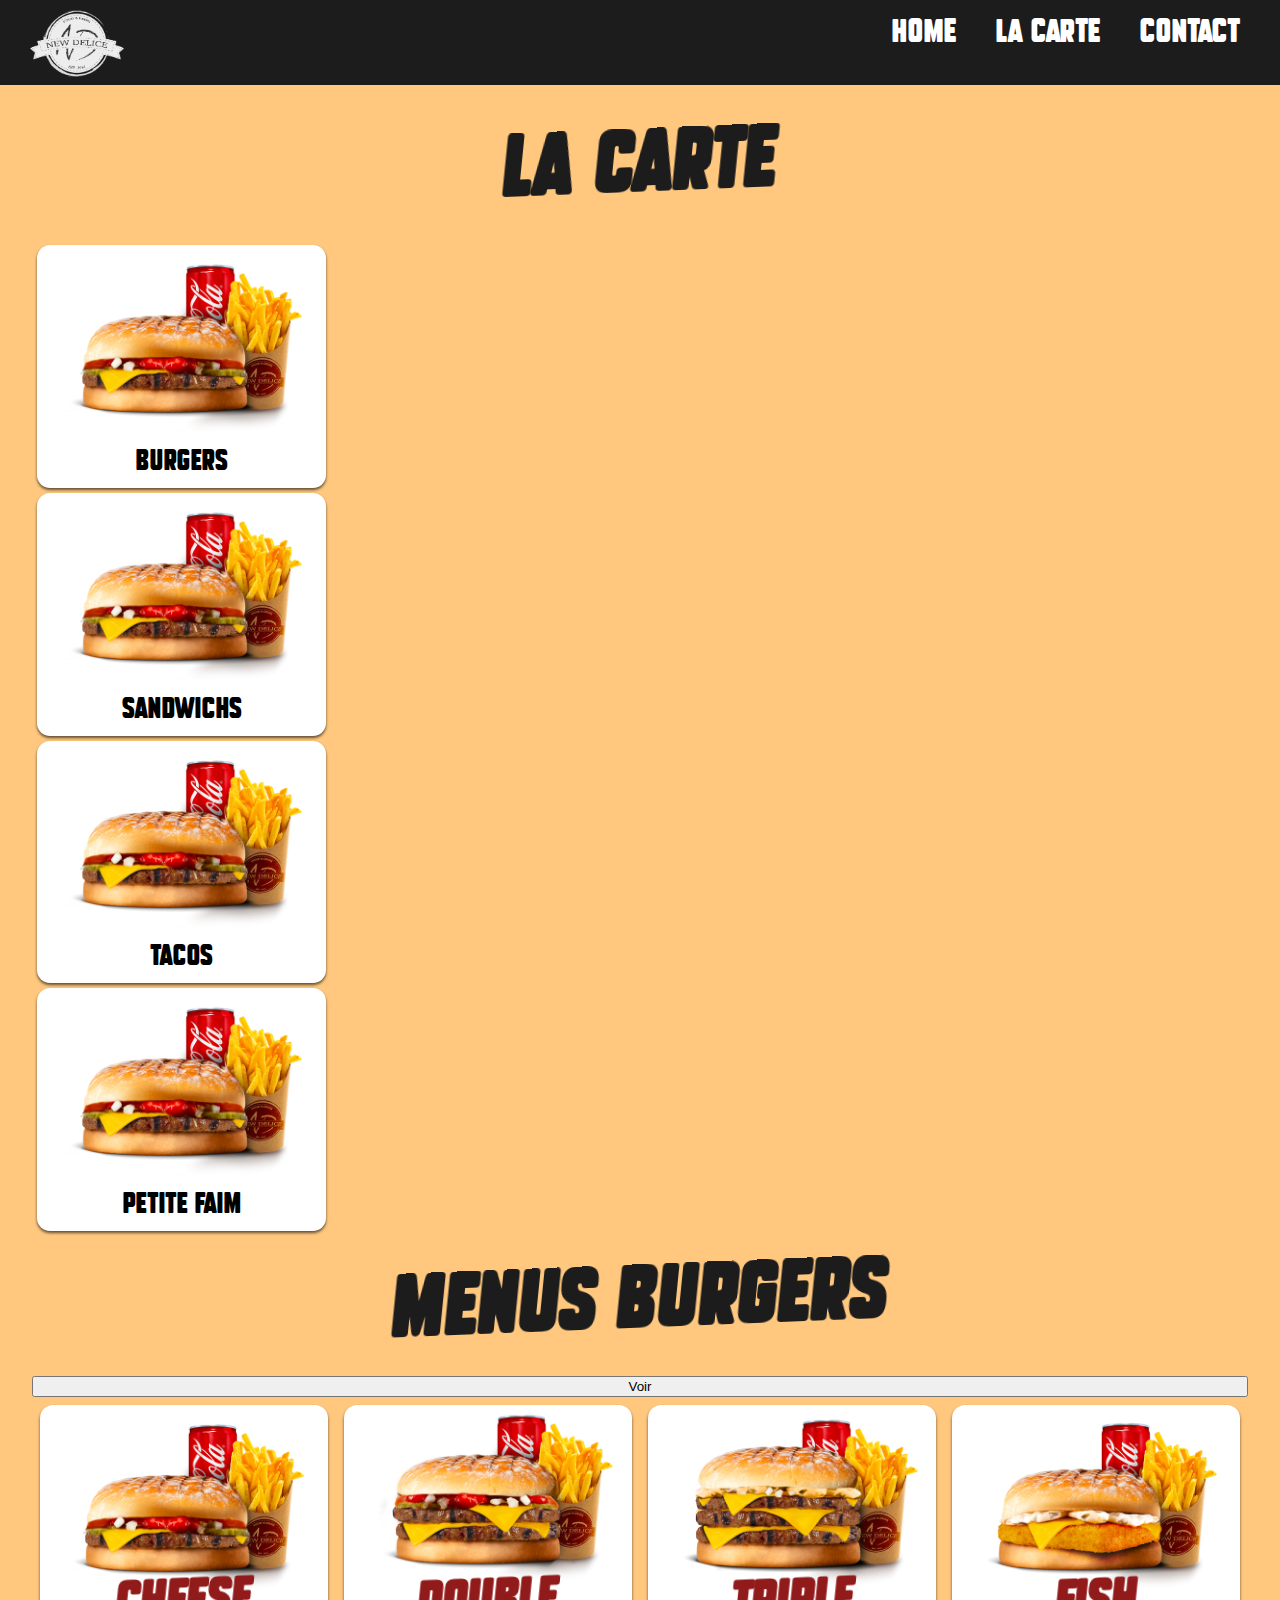
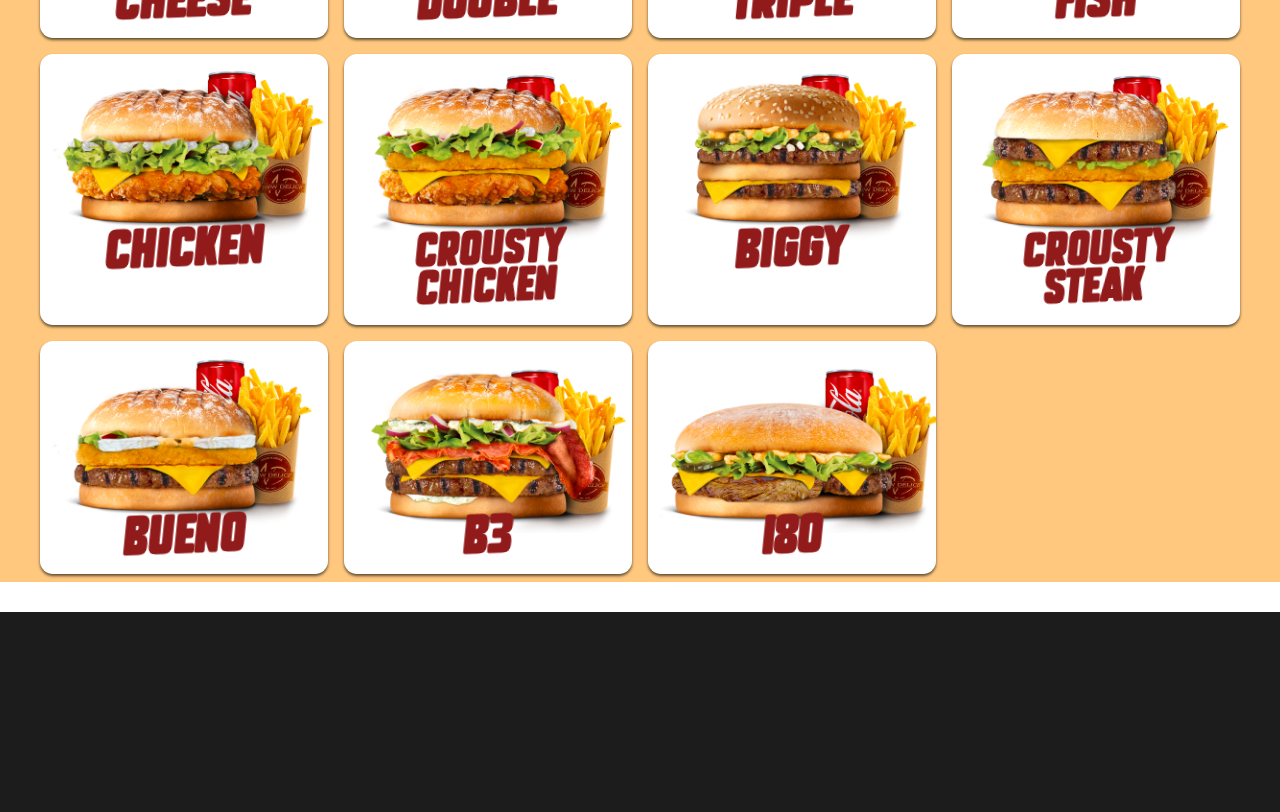
==== burger.html @ ec1be75d "section responsive" ====
<!DOCTYPE html>
<html lang="fr">
<head >
	<meta charset="utf-8">
	<meta name="viewport" content="width=device-width, initial-scale=1">
	<link rel="stylesheet" href="style.css" type="text/css">
	<title>Le New Délice</title>
</head>


<body>
<!-------- navbar --------->

<img id="logo" src="img/logo.png" alt="logo du New Délice">
<nav class="navbar">
			<ul>
			<li><a class="onglet" href="index.html">HOME</a></li>
			<li class="dropdown"><a class="onglet" href="">LA CARTE</a>
				<div class="dropdown-content">
     			<a href="burger.html">BURGERS</a>
      		<a href="#">SANDWICHS</a>
      		<a href="#">TACOS</a>
      		<a href="#">WRAPS</a>
      		<a href="#">TEXMEX</a>
      		<a href="#">DESSERTS</a>
      	</div>
      </li>
			<li><a class="onglet" href="">CONTACT</a></li>
	</ul>
</nav>

	<!-------- SIDEBAR --------->
	<nav id="littlenavbar">
			<button id="openNav" onclick="toggleNav()">&#9776;</button>
	</nav>
	
	<nav id="mySidenav" class="sidenav">
		<span class="closebtn" onclick="toggleNav()">&times;</span>

  <div class="sidenavLink">
  		<a href="index.html">HOME</a>
  		<a href="#">SANDWICHS</a>
  		<a href="#">TACOS</a>
  		<a href="#">WRAP</a>
  		<a href="#">TEXMEX</a>
  		<a href="#">DESSERTS</a>
  </div>
</nav>


<!-------- BODY CONTENT --------->



	<div id="bodyContent">

	<!----- RAYONS ----->


	<div class="container">


<h1 class="titlesection">LA CARTE</h1>

<div class="section"> 
	
	<div class="rayonLink">
  <a href="cheese.png">
    <img src="img/produit/cheese.png" alt="Cinque Terre">
  </a>
  <div class="desc">BURGERS</div>
</div>

<div class="rayonLink">
  <a href="img_5terre.jpg">
    <img src="img/produit/cheese.png" alt="Cinque Terre">
  </a>
  <div class="desc">SANDWICHS</div>
</div>

<div class="rayonLink">
  <a href="#sectionburger">
    <img src="img/produit/cheese.png" alt="Cinque Terre">
  </a>
  <div class="desc">TACOS</div>
</div>

<div class="rayonLink">
  <a href="#sectionpetitefaim">
    <img src="img/produit/cheese.png" alt="Cinque Terre">
  </a>
  <div class="desc">PETITE FAIM</div>
</div>

</div>
		<h1 class="titlesection">MENUS BURGERS</h1>
		<button id="buttonSectionBurger" class="buttonSection">Voir</button>
	
	
	<section id="sectionburger" class="menusection">
		<div class="rayon">

			<div class="produit">
	    		<img class="imgproduit" src="img/produit/cheese.png" alt="Le menu burger double cheese" >
				<h2 class="titleproduit">CHEESE</h2>
	    	</div>

		 	<div class="produit">
	    		<img class="imgproduit" src="img/produit/doublecheese.png" alt="Le menu burger double cheese" >
	    		<h2 class="titleproduit">DOUBLE</h2>
	  		</div>

		  	<div class="produit">
	    		<img class="imgproduit" src="img/produit/triplecheese.png" alt="Le menu burger double cheese" >
	    		<h2 class="titleproduit">TRIPLE</h2>
	  		</div>

	  		<div class="produit">
	    		<img class="imgproduit" src="img/produit/fish.png" alt="Le menu burger double cheese">
	    		<h2 class="titleproduit">FISH</h2>
	  		</div>

		  	<div class="produit">
	    		<img class="imgproduit" src="img/produit/Chicken.png" alt="Le menu burger double cheese">
	    		<h2 class="titleproduit">CHICKEN</h2>
	  		</div>

		  	<div class="produit">
	    		<img class="imgproduit" src="img/produit/croustychicken.png" alt="Le menu burger double cheese">
	    		<h2 class="titleproduit surdeuxlignes">CROUSTY<br>CHICKEN</h2>
	  		</div>

	  		<div class="produit">
	    		<img class="imgproduit" src="img/produit/biggy.png" alt="Le menu burger double cheese"> 	
	    		<h2 class="titleproduit">BIGGY</h2>
	  		</div>

		 	<div class="produit">
	    		<img class="imgproduit" src="img/produit/croustysteak.png" alt="Le menu burger double cheese">
	    		<h2 class="titleproduit surdeuxlignes">CROUSTY<br>STEAK</h2>
	  		</div>

		  	<div class="produit">
	    		<img class="imgproduit" src="img/produit/bueno.png" alt="Le menu burger double cheese">
	    		<h2 class="titleproduit">BUENO</h2>
	  		</div>

	  		<div class="produit">
	    		<img class="imgproduit" src="img/produit/B3.png" alt="Le menu burger double cheese"> 	
	    		<h2 class="titleproduit">B3</h2>
	  		</div>

		  	<div class="produit">
	    		<img class="imgproduit" src="img/produit/180.png" alt="Le menu burger double cheese">
	    		<h2 class="titleproduit">180</h2>
	  		</div>

  		</div>
	</section>











</div>

</div>


<!-- FOOTER -->
<footer id="footer">
</footer>

<script src="code.js"></script>
</body>
</html>
---- style.css ----
@charset "UTF-8";
/* CSS Document */
@import url('https://fonts.googleapis.com/css2?family=Fredoka+One&display=swap');
@font-face {
    font-family: 'Subtlecurves';
    src:url('SubtleCurves.woff2') format('woff2'),
        url('SubtleCurves.woff') format('woff');
    font-weight: normal;
    font-style: normal;
}

*{
    text-decoration: none;
    list-style: none;
}
body{
    margin: 0 0 0 0;
    padding: 0 0 0 0;
}

#logo{
    top: 10px;
    width: 94px;
    position: fixed;
    left: 30px;
    z-index: 1000;
}

.navbar{
    z-index: 900;
    width: 100%;
    position: fixed;
    top: 0;
    height: 85px;
    background-color: #1C1C1C;
}


.navbar ul{
    font-family: 'Subtlecurves';
    font-size: 23px;
    list-style: none;
    display: flex;
    flex-wrap: nowrap;
    float: right;
    align-items: center;

}

.navbar ul li {
    margin-right: 40px;

}

.navbar ul li a{
    color: white;
    text-decoration: none;
}

.navbar ul li .onglet:hover, .dropdown:hover .onglet{
    color: darkorange;
    border-bottom: 4px solid darkorange;
    padding-bottom: 8px;
}

.dropdown-content {
    margin-top: 12px;
    background-color: rgb(28 28 28 / 71%);;
    border-bottom-left-radius: 20px;
    border-bottom-right-radius: 20px;
    padding-top: 26px;
    display: none;
    position: absolute;
    font-size: 19px;
    min-width: 160px;
    box-shadow: 0px 8px 16px 0px rgba(0,0,0,0.2);
    z-index: 1;
}


.dropdown-content a {
    padding: 12px 16px;
    text-decoration: none;
    display: block;
    text-align: left;
}

.dropdown-content a:last-of-type {
    border-bottom-left-radius: 20px;
    border-bottom-right-radius: 20px;
}

.dropdown-content a:hover {
    background-color: #1c1c1c;
    color: darkorange;
}


.dropdown:hover .dropdown-content {
    display: block;
}

/*--------------SIDENAV-------------*/

/* The side navigation menu */
.stopscroll{
    overflow: hidden;
}

#openNav {
    transition: 0.5s ease;
    border-radius: 20px;
    padding: 0px 13px 5px 10px;
    cursor: pointer;
    position: absolute;
    font-size: 52px;
    color: white;
    background-color: #111111de;
    border-style: none;
}

.sidenav {
    overflow-y: hidden;
    height: 100%; 
    width: 0; 
    position: fixed;
    z-index: 900; 
    top: 0;
    left: 0;
    background-color: #111111de; 
    overflow-x: hidden; 
    padding-top: 60px; 
    transition: width 0.5s;
}



.open{
    width: 100%;
}



.hide{
    transform: scale(0);
    opacity: 0;
}


.sidenavLink{
    text-align: center;
}

.sidenav a {

    padding: 40px 0px 0px 0px;
    text-decoration: none;
    font-size: 35px;
    font-family: 'Subtlecurves';
    color: white;
    display: block;
}

.sidenav a:hover {
  color: darkorange;
}


.closebtn {
    position: absolute;
    top: 25px;
    right: 25px;
    font-size: 65px;
    color: white;
    cursor: pointer;
}

.pushBody{
    filter: brightness(0.5) ;
    filter: blur(9px);
}

@media screen and (max-height: 450px) {
  .sidenav {padding-top: 15px;}
  .sidenav a {font-size: 18px;}
}
}


/*--------------HEADER-------------*/
header{
    padding: 110px 0 0 0;
    width: 100%;
    height: 200px;
    text-align: center;
    background: linear-gradient(to bottom right, #fab875, #e58252);
}

header h1{
    margin: 0 0 0 0;
    padding: 20px 0 10px 0px;
    font-family: 'Subtlecurves';
    font-size: 50px;
    color: white;
    transform: matrix3d(1, -0.04, 0, 0, -0.1, 1, 0, 0, 0, 0, 1, 0, 0, 0, 0, 1);
}

/*---------------------------*/

.gallery{
    position: relative;
    padding: 0px 0px 0px 0px;
}


.gallery img{
    display: block;
    margin: 10px;
    border-radius: 30px;
    transform: scale(0.95);
    transition: 1s ease;
    color: orange;
}

.gallery img:hover{
    transform: scale(1.05);
    opacity: 0.8;  
}

/*--------------RAYONS-------------*/


#bodyContent{
    width: 100%;
    background-color: #ffc87e;
    transition: filter 0.5s ease;
    overflow: hidden;
}

.container{
    text-align: center;
    margin: 0;
    padding-top: 100px;
    display: flex;
    flex-direction: column;
    width: 95%;
    margin-right: auto;
    margin-left: auto;
}

.allsection{
    width: 100%;
    display: flex;
    flex-wrap: wrap;
    justify-content: center;
}

.rayonLink{
    position: relative;
    width: calc(50% - 15px);
    max-width: 300px;
    height: auto;
    margin: 5px;
    background-color: #ffffff;
    border-radius: 13px;
    box-shadow: 0px 2px 3px #0000009e;
}


.rayonLink img {
    width: 100%;
    max-width: 300px;
    display: block;
    height: auto;
    margin: 0px;
    padding: 0;
    border-radius: 30px;;  
    transition: transform 1s ease;
}

div.desc {
    font-size: 20px;
    font-family: "Subtlecurves";
    padding: 15px;
    text-align: center;
}

.titlesection{
    color: #1c1c1c;
    font-family: 'Subtlecurves';
    font-size: 60px;
    transform: matrix3d(1, -0.04, 0, 0, -0.1, 1, 0, 0, 0, 0, 1, 0, 0, 0, 0, 1);
}


.rayon{
    position: relative;
    display: flex;
    flex-flow: row wrap;
}

.produit{
    position: relative;
    width: calc(50% - 10px);
    margin: 5px;
    background-color: #ffffff;
    border-radius: 13px;
    box-shadow: 0px 2px 3px #0000009e;
}

.imgproduit{
    width: 100%;
    max-width: 300px;
    display: block;
    margin: 0px;
    padding: 0;
    border-radius: 30px;;  
    transition: transform 1s ease;
}

.titleproduit {
    font-family: 'Subtlecurves';
    font-size: 38px;
    margin-top: -12px;
    margin-bottom: 15px;
    text-align: center;
    color: #911a1a;
    transform: matrix3d(1, -0.04, 0, 0, -0.1, 1, 0, 0, 0, 0, 1, 0, 0, 0, 0, 1);
}

.surdeuxlignes{
    font-size: 33px; 
    line-height: 38px;
}

.imgproduithover {
    transform: scale(1.04)
}

.imgproduitclick{
    transform: scale(0.90);
}


/*--------------FOOTER-------------*/
footer{
    margin-top: 30px;
    bottom: 0;
    width: 100%;
    height: 200px;
    background-color: #1C1C1C; ;
}


#buttonCommandez{
    font-size: 20px ;
    font-family: 'Fredoka One', cursive;
    margin-left: 50px;
    margin-right: 50px;
    padding: 6px 12px;
    background-color:#1A1A1A;
    color: white;
    border-radius: 25px;
    outline: none;
    cursor: pointer;
}

#buttonCommandez:hover{
    background-color: darkorange;
}



#littlenavbar{
    display: none;
    width: 80px;
    z-index: 800;
    position: fixed;
    top: 40px;
    right: 30px;
}


/*

1280px - 968px
image 3/1


654


*/

@media screen and (min-width: 650px){

.produit{
    width: calc(33% - 14px);
    margin: 8px;
}
}

@media screen and (min-width: 960px){

.produit{
    width: calc(25% - 16px);
    margin: 8px;
}

.rayonLink{
    width: calc(25% - 15px);

}


}


/*--------------SCREEN 600-------------*/
@media screen and (max-width: 600px){

body {
    overflow-x: hidden;
}
#logo{
    display: none;
}

.navbar{
    display: none;
}

#littlenavbar{
    display: block;
}
}

@media screen and (min-width: 600px){


}



/*.intro h4{
    font-family: "SubtleCurves", sans-serif;
    margin-bottom: 10px;
    transform: matrix3d(1, -0.04, 0, 0, -0.1, 1, 0, 0, 0, 0, 1, 0, 0, 0, 0, 1);
    font-size: 4em;
    padding: 0;
    color: white;
    text-shadow: 0 0.1em 20px rgba(0, 0, 0, 1), 0.05em -0.03em 0 rgba(0, 0, 0, 1),
    0.05em 0.005em 0 rgba(0, 0, 0, 1), 0em 0.08em 0 rgba(0, 0, 0, 1),
    0.05em 0.08em 0 rgba(0, 0, 0, 1), 0px -0.03em 0 rgba(0, 0, 0, 1),
    -0.03em -0.03em 0 rgba(0, 0, 0, 1), -0.03em 0.08em 0 rgba(0, 0, 0, 1), -0.03em 0 0 rgba(0, 0, 0, 1);
}

header h4 span{
    transform: scale(0.9);
    display: inline-block;
}

header .intro h4 span:first-child {
    animation: bop 1s cubic-bezier(0.175, 0.885, 0.32, 1.275) forwards infinite alternate;
}

header .intro h4 span:last-child {
    animation: bopB 1s 0.2s cubic-bezier(0.175, 0.885, 0.32, 1.275) forwards infinite alternate;
}

@keyframes bop {
  0% {
    transform: scale(0.9);
  }
  50%,
  100% {
    transform: scale(1);
  }
}

@keyframes bopB {
  0% {
    transform: scale(0.9);
  }
  80%,
  100% {
    transform: scale(1) rotateZ(-3deg);
  }
}*/
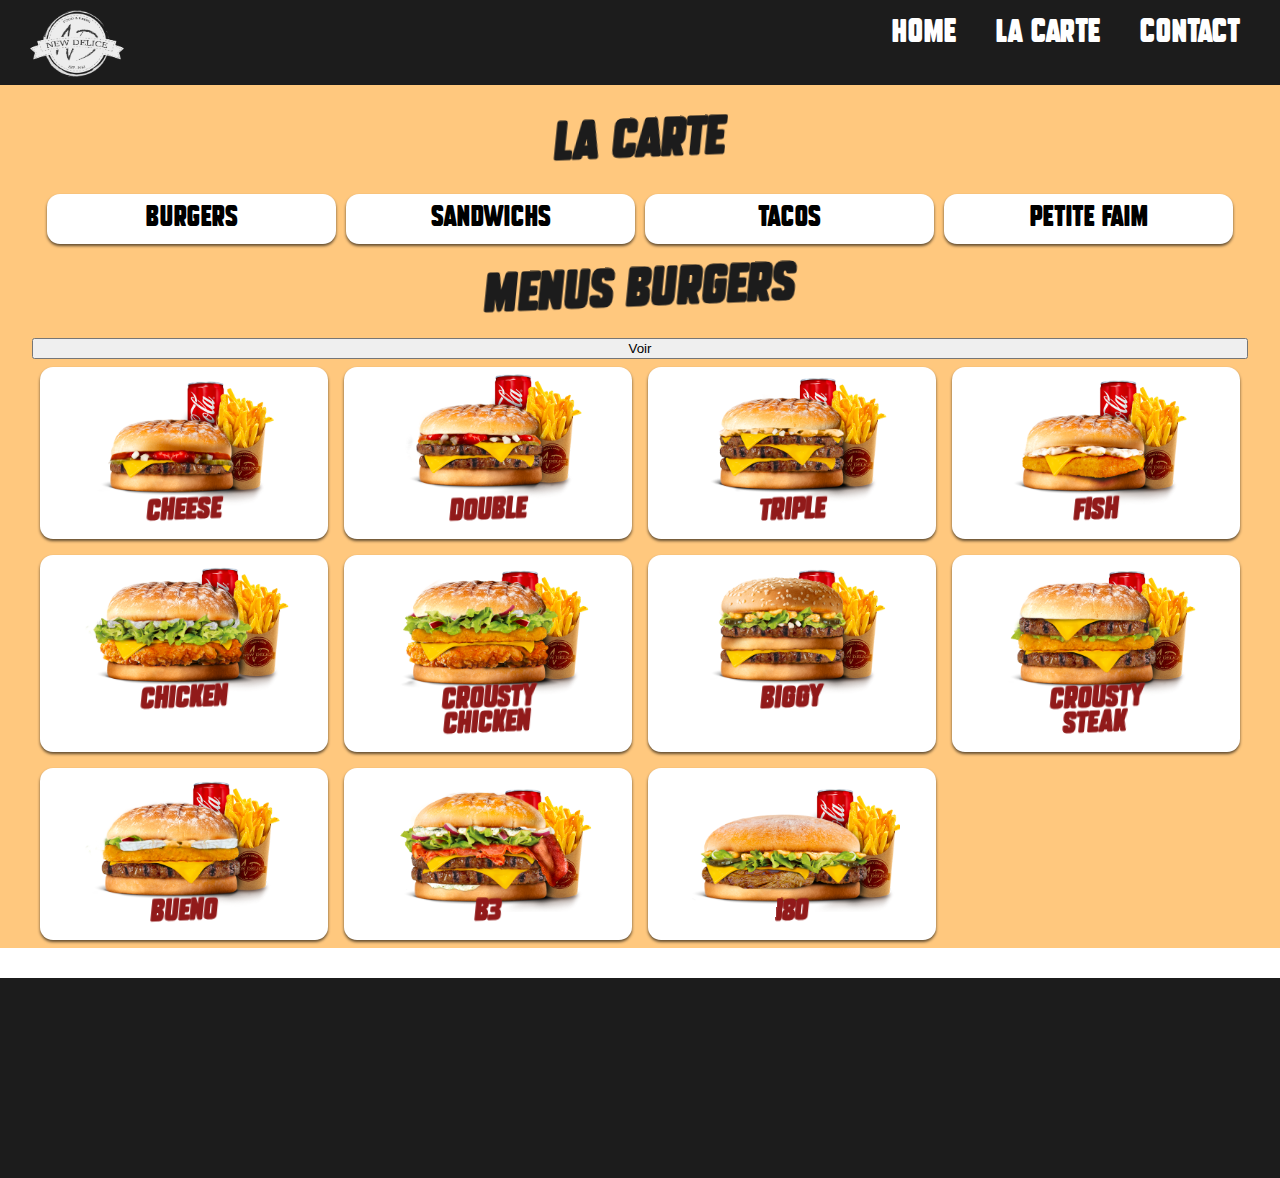
==== commit 1cb9d5c8: "img cover" ====
--- a/burger.html
+++ b/burger.html
@@ -66,28 +66,28 @@
 	
 	<div class="rayonLink">
   <a href="cheese.png">
-    <img src="img/produit/cheese.png" alt="Cinque Terre">
+   <!--  <img src="img/produit/cheese.png" alt="Cinque Terre"> -->
   </a>
   <div class="desc">BURGERS</div>
 </div>
 
 <div class="rayonLink">
   <a href="img_5terre.jpg">
-    <img src="img/produit/cheese.png" alt="Cinque Terre">
+  <!--   <img src="img/produit/cheese.png" alt="Cinque Terre"> -->
   </a>
   <div class="desc">SANDWICHS</div>
 </div>
 
 <div class="rayonLink">
   <a href="#sectionburger">
-    <img src="img/produit/cheese.png" alt="Cinque Terre">
+  <!--   <img src="img/produit/cheese.png" alt="Cinque Terre"> -->
   </a>
   <div class="desc">TACOS</div>
 </div>
 
 <div class="rayonLink">
   <a href="#sectionpetitefaim">
-    <img src="img/produit/cheese.png" alt="Cinque Terre">
+  <!--   <img src="img/produit/cheese.png" alt="Cinque Terre"> -->
   </a>
   <div class="desc">PETITE FAIM</div>
 </div>
@@ -127,7 +127,7 @@
 
 		  	<div class="produit">
 	    		<img class="imgproduit" src="img/produit/croustychicken.png" alt="Le menu burger double cheese">
-	    		<h2 class="titleproduit surdeuxlignes">CROUSTY<br>CHICKEN</h2>
+	    		<h2 class="titleproduit">CROUSTY<br>CHICKEN</h2>
 	  		</div>
 
 	  		<div class="produit">
--- a/style.css
+++ b/style.css
@@ -207,6 +207,27 @@
 
 /*---------------------------*/
 
+
+.hero-image{
+    position: relative;
+    margin-top: 100;
+    background-color: orange;
+    width: 100%;
+    height: auto;
+}
+
+.hero-image img{
+    width: 100%;
+    height: auto;
+}
+
+.hero-text button{
+    position: absolute;
+    top:  70%;
+    right: 30%;
+
+}
+
 .gallery{
     position: relative;
     padding: 0px 0px 0px 0px;
@@ -248,7 +269,7 @@
     margin-left: auto;
 }
 
-.allsection{
+.section{
     width: 100%;
     display: flex;
     flex-wrap: wrap;
@@ -257,7 +278,7 @@
 
 .rayonLink{
     position: relative;
-    width: calc(50% - 15px);
+    width: calc(50% - 20px);
     max-width: 300px;
     height: auto;
     margin: 5px;
@@ -288,7 +309,7 @@
 .titlesection{
     color: #1c1c1c;
     font-family: 'Subtlecurves';
-    font-size: 60px;
+    font-size: 38px;
     transform: matrix3d(1, -0.04, 0, 0, -0.1, 1, 0, 0, 0, 0, 1, 0, 0, 0, 0, 1);
 }
 
@@ -309,29 +330,25 @@
 }
 
 .imgproduit{
-    width: 100%;
+    width: 75%;
     max-width: 300px;
     display: block;
-    margin: 0px;
-    padding: 0;
-    border-radius: 30px;;  
+    margin-left: auto;
+    margin-right: auto; 
     transition: transform 1s ease;
 }
 
 .titleproduit {
     font-family: 'Subtlecurves';
-    font-size: 38px;
+    font-size: 21px;
     margin-top: -12px;
     margin-bottom: 15px;
     text-align: center;
     color: #911a1a;
     transform: matrix3d(1, -0.04, 0, 0, -0.1, 1, 0, 0, 0, 0, 1, 0, 0, 0, 0, 1);
-}
-
-.surdeuxlignes{
-    font-size: 33px; 
-    line-height: 38px;
-}
+    line-height: 25px;
+}
+
 
 .imgproduithover {
     transform: scale(1.04)
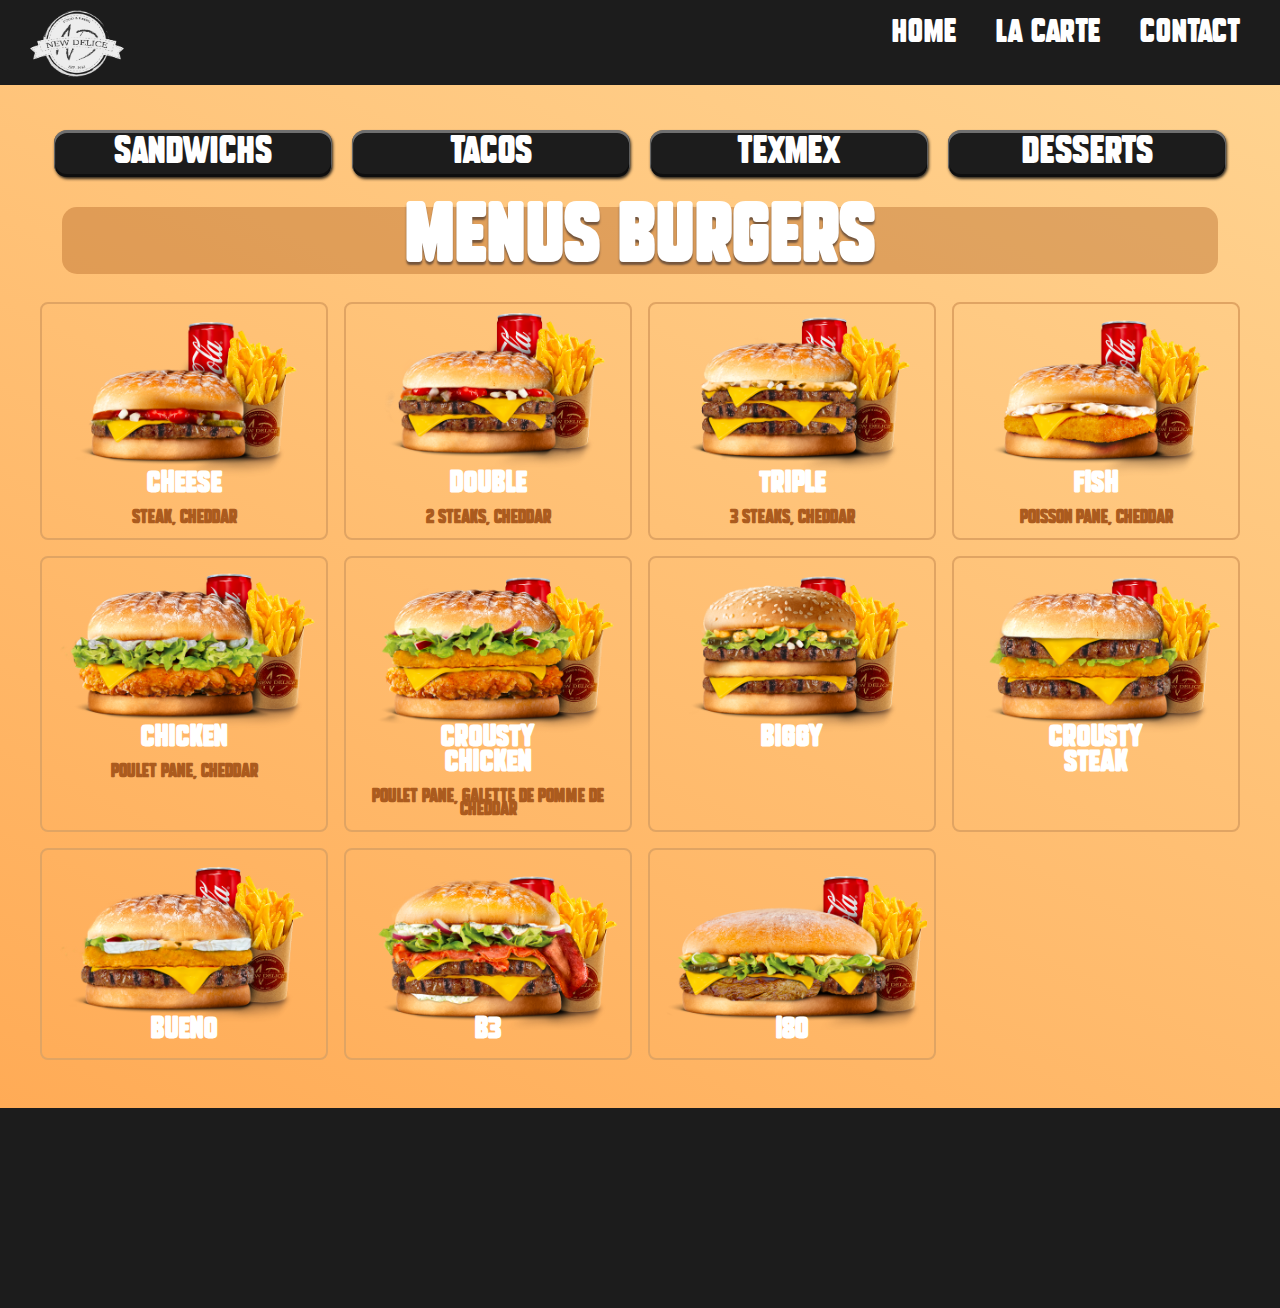
==== commit 94702bcd: "reprise du site" ====
--- a/burger.html
+++ b/burger.html
@@ -50,84 +50,66 @@
 
 <!-------- BODY CONTENT --------->
 
-
-
 	<div id="bodyContent">
+		<div id="mobileBar"><p>COMMANDEZ</p></div>
 
 	<!----- RAYONS ----->
 
-
 	<div class="container">
 
+		<div class="section"> 
+			
+			<a class="rayonLink">SANDWICHS</a>
+			<a class="rayonLink">TACOS</a>
+			<a class="rayonLink">TEXMEX</a>
+			<a class="rayonLink">DESSERTS</a>
 
-<h1 class="titlesection">LA CARTE</h1>
 
-<div class="section"> 
-	
-	<div class="rayonLink">
-  <a href="cheese.png">
-   <!--  <img src="img/produit/cheese.png" alt="Cinque Terre"> -->
-  </a>
-  <div class="desc">BURGERS</div>
-</div>
 
-<div class="rayonLink">
-  <a href="img_5terre.jpg">
-  <!--   <img src="img/produit/cheese.png" alt="Cinque Terre"> -->
-  </a>
-  <div class="desc">SANDWICHS</div>
-</div>
+		</div>
 
-<div class="rayonLink">
-  <a href="#sectionburger">
-  <!--   <img src="img/produit/cheese.png" alt="Cinque Terre"> -->
-  </a>
-  <div class="desc">TACOS</div>
-</div>
+		<h1 class="titlesection">MENUS BURGERS</h1>
+		
 
-<div class="rayonLink">
-  <a href="#sectionpetitefaim">
-  <!--   <img src="img/produit/cheese.png" alt="Cinque Terre"> -->
-  </a>
-  <div class="desc">PETITE FAIM</div>
-</div>
-
-</div>
-		<h1 class="titlesection">MENUS BURGERS</h1>
-		<button id="buttonSectionBurger" class="buttonSection">Voir</button>
-	
-	
 	<section id="sectionburger" class="menusection">
 		<div class="rayon">
 
 			<div class="produit">
 	    		<img class="imgproduit" src="img/produit/cheese.png" alt="Le menu burger double cheese" >
-				<h2 class="titleproduit">CHEESE</h2>
+						<div class="infos">
+							<h2 class="titleproduit">CHEESE</h2>
+							<h3 class="info">Steak, cheddar</h3>
+						</div>
 	    	</div>
 
 		 	<div class="produit">
 	    		<img class="imgproduit" src="img/produit/doublecheese.png" alt="Le menu burger double cheese" >
 	    		<h2 class="titleproduit">DOUBLE</h2>
+	    		<h3 class="info">2 steaks, cheddar</h3>
 	  		</div>
 
 		  	<div class="produit">
 	    		<img class="imgproduit" src="img/produit/triplecheese.png" alt="Le menu burger double cheese" >
 	    		<h2 class="titleproduit">TRIPLE</h2>
+	    		<h3 class="info">3 steaks, cheddar</h3>
 	  		</div>
 
 	  		<div class="produit">
 	    		<img class="imgproduit" src="img/produit/fish.png" alt="Le menu burger double cheese">
 	    		<h2 class="titleproduit">FISH</h2>
+	    		<h3 class="info">Poisson pane, cheddar</h3>
 	  		</div>
 
 		  	<div class="produit">
 	    		<img class="imgproduit" src="img/produit/Chicken.png" alt="Le menu burger double cheese">
 	    		<h2 class="titleproduit">CHICKEN</h2>
+	    		<h3 class="info">poulet pane, cheddar</h3>
 	  		</div>
 
 		  	<div class="produit">
 	    		<img class="imgproduit" src="img/produit/croustychicken.png" alt="Le menu burger double cheese">
 	    		<h2 class="titleproduit">CROUSTY<br>CHICKEN</h2>
+	    		<h3 class="info">poulet pane, galette de pomme de cheddar</h3>
 	  		</div>
 
 	  		<div class="produit">
--- a/style.css
+++ b/style.css
@@ -12,6 +12,7 @@
 *{
     text-decoration: none;
     list-style: none;
+
 }
 body{
     margin: 0 0 0 0;
@@ -62,6 +63,7 @@
     border-bottom: 4px solid darkorange;
     padding-bottom: 8px;
 }
+
 
 .dropdown-content {
     margin-top: 12px;
@@ -112,7 +114,6 @@
     border-radius: 20px;
     padding: 0px 13px 5px 10px;
     cursor: pointer;
-    position: absolute;
     font-size: 52px;
     color: white;
     background-color: #111111de;
@@ -208,25 +209,162 @@
 /*---------------------------*/
 
 
-.hero-image{
+.intro{
     position: relative;
-    margin-top: 100;
-    background-color: orange;
-    width: 100%;
-    height: auto;
-}
-
-.hero-image img{
-    width: 100%;
-    height: auto;
-}
-
-.hero-text button{
-    position: absolute;
-    top:  70%;
-    right: 30%;
-
-}
+    background-image: url("img/cloud.png");
+    background-size: cover;
+    background-repeat: no-repeat;
+    height: 100vh;
+    display: flex;
+    justify-content: center;
+}
+
+
+.intro img {
+    transition: top 1.3s cubic-bezier(0, 0, 0.07, 1);
+}
+
+
+.intro h1{
+    transform: matrix3d(1, -0.04, 0, 0, -0.1, 1, 0, 0, 0, 0, 1, 0, 0, 0, 0, 1);
+    z-index: 100;
+    position: fixed;
+    top: 250px;
+    font-size: 50px;
+    font-family: 'Subtlecurves';
+    white-space: nowrap;
+    text-align: center;
+    transition: 0.3s ease;
+
+}
+
+
+#cloud{
+    height: 100vh;
+}
+
+#logointro{
+    position: absolute;
+    width: 200px;
+    top: 30px;
+    left: 15px;
+    filter: drop-shadow(0 0 2px #111111de);
+    transform: rotate(0.97turn);
+}
+
+#fritefly1{
+    position: absolute;
+    z-index: 101;
+    width: 75px;
+    top: 800px;
+    right: 40px;
+}
+
+#fritefly2{
+    position: absolute;
+    z-index: 99;
+    width: 90px;
+    top: 850px;
+    left: 20px;
+
+}
+
+#fritefly3{
+    position: absolute;
+    z-index: 99;
+    width: 50px;
+    top: 880px;
+    left: 100px;
+    transform: rotate(235deg);
+}
+
+#caprisun{
+    height: 190px;
+    top: 800px;
+    left: 130px;
+    position: absolute;
+}
+
+
+#btnintro{
+    position: fixed;
+    top: 390px;
+    z-index: 150;
+    font-size: 20px;
+    font-family: 'Subtlecurves', cursive;
+    padding: 6px 12px;
+    background-color: #f68e51;
+    color: white;
+    border-radius: 14px;
+    outline: none;
+    cursor: pointer;
+    box-shadow: inset 0.1px 2.1px 0px 1px #ffffff5e, inset -0.1px -2.1px 0px 1px #0000007d, 1px 2px 3px #111111de;
+    transition: 0.3s ease;
+}
+
+#btnintro:hover{
+    background-color: #ffbd6c;
+    transform: scale(1.1);
+}
+
+
+.sectionPub{
+    top: -30px;
+    z-index: 200;
+    position: relative;
+    height: 500px;
+    width: 100vw;
+    background-color: #f68e51;
+    align-items: center;
+    justify-content: center;
+    display: flex;
+
+}
+
+.sectionPub::before{
+    position: absolute;
+    content: "";
+    top: -45px;
+    display: inline-block;
+    width: 100vw;
+    height: 59px;
+    background: url(img/bgorange.svg) no-repeat;
+    background-size: 100%;
+}
+
+#wrapPub{
+    margin-top: 30px;
+    margin-left: -30px;
+    width: 84%;
+    max-width: 450px;
+}
+
+#arrowRight{
+position: absolute;
+    display: inline-block;
+    width: 61px;
+    top: 220px;
+    left: 30px;
+    filter: invert(1);
+    transform: scale(-1);
+}
+
+#arrowLeft{
+    position: absolute;
+    display: inline-block;
+    width: 61px;
+    top: 220px;
+    right: 30px;
+    filter: invert(1);
+}
+
+#arrowLeft:hover{
+    transform: scale(1.1);
+}
+#arrowRight:hover{
+    transform: scale(-1.1);
+}
+
 
 .gallery{
     position: relative;
@@ -253,15 +391,16 @@
 
 #bodyContent{
     width: 100%;
-    background-color: #ffc87e;
     transition: filter 0.5s ease;
     overflow: hidden;
+    background: linear-gradient(205deg, rgb(255 213 147) 0%, rgb(255 171 86) 100%);
 }
 
 .container{
     text-align: center;
     margin: 0;
-    padding-top: 100px;
+    padding-top: 120px;
+    padding-bottom: 40px;
     display: flex;
     flex-direction: column;
     width: 95%;
@@ -278,17 +417,24 @@
 
 .rayonLink{
     position: relative;
-    width: calc(50% - 20px);
+    margin: 10px;
+    padding: 10px 12px;
+    width: calc(25% - 50px);
     max-width: 300px;
     height: auto;
-    margin: 5px;
-    background-color: #ffffff;
+    background-color: #1c1c1c;
     border-radius: 13px;
-    box-shadow: 0px 2px 3px #0000009e;
-}
-
-
-.rayonLink img {
+    box-shadow: inset 0.1px 2.1px 0px 1px #ffffff5e, inset -0.1px -2.1px 0px 1px #0000007d, 1px 2px 3px #111111de;
+    transition: 0.3s ease;
+    outline: none;
+    cursor: pointer;
+    font-size: calc(8px + 1.5vw);
+    font-family: 'Subtlecurves', cursive;
+    color: white;
+}
+
+
+/*.rayonLink img {
     width: 100%;
     max-width: 300px;
     display: block;
@@ -297,20 +443,35 @@
     padding: 0;
     border-radius: 30px;;  
     transition: transform 1s ease;
-}
-
-div.desc {
+}*/
+
+/*.desc {
     font-size: 20px;
-    font-family: "Subtlecurves";
-    padding: 15px;
-    text-align: center;
-}
-
-.titlesection{
-    color: #1c1c1c;
-    font-family: 'Subtlecurves';
-    font-size: 38px;
-    transform: matrix3d(1, -0.04, 0, 0, -0.1, 1, 0, 0, 0, 0, 1, 0, 0, 0, 0, 1);
+    font-family: 'Subtlecurves', cursive;
+    color: white;
+
+}*/
+
+.rayonLink:hover{
+    background-color: #ffbd6c;
+    transform: scale(1.1);
+}
+
+.titlesection {
+    color: #ffffff;
+    font-family: 'Subtlecurves';
+    font-size: 57px;
+    margin: 4px;
+    text-shadow: 0px 3px 2px #4c3a32ba;
+    border-radius: 15px;
+    margin-top: 25px;
+    margin: auto;
+    margin-top: 20px;
+    margin-bottom: 20px;
+    width: 95%;
+    background-color: #ab5b1e5e;
+    padding-top: 5px;
+    padding-bottom: 5px;
 }
 
 
@@ -322,15 +483,41 @@
 
 .produit{
     position: relative;
-    width: calc(50% - 10px);
+    width: calc(50% - 14px);
     margin: 5px;
-    background-color: #ffffff;
-    border-radius: 13px;
-    box-shadow: 0px 2px 3px #0000009e;
+    border: solid 2px #e0a463;
+    border-radius: 8px;
+}
+
+/*.produit::before{
+    content: '';
+    position: absolute;
+    background: url(img/info.png);
+    background-repeat: no-repeat;
+    background-size: contain;
+    width: 20px;
+    height: 20px;
+    right: 20px;
+    top: 9px;
+    filter: invert(1);
+    transition: transform 1s ease;
+}*/
+
+
+.produit:hover::before, .produit:focus::before{
+    transform: scale(1.5);
+
+}
+
+
+.info{
+    font-family: 'Subtlecurves';
+    font-size: 13px;
+    color: rgb(171 91 30);
 }
 
 .imgproduit{
-    width: 75%;
+    width: 95%;
     max-width: 300px;
     display: block;
     margin-left: auto;
@@ -338,20 +525,20 @@
     transition: transform 1s ease;
 }
 
+
 .titleproduit {
     font-family: 'Subtlecurves';
     font-size: 21px;
     margin-top: -12px;
     margin-bottom: 15px;
     text-align: center;
-    color: #911a1a;
-    transform: matrix3d(1, -0.04, 0, 0, -0.1, 1, 0, 0, 0, 0, 1, 0, 0, 0, 0, 1);
+    color: white;
     line-height: 25px;
 }
 
 
-.imgproduithover {
-    transform: scale(1.04)
+.imgproduit:hover {
+    transform: scale(0.9)
 }
 
 .imgproduitclick{
@@ -361,7 +548,6 @@
 
 /*--------------FOOTER-------------*/
 footer{
-    margin-top: 30px;
     bottom: 0;
     width: 100%;
     height: 200px;
@@ -369,22 +555,7 @@
 }
 
 
-#buttonCommandez{
-    font-size: 20px ;
-    font-family: 'Fredoka One', cursive;
-    margin-left: 50px;
-    margin-right: 50px;
-    padding: 6px 12px;
-    background-color:#1A1A1A;
-    color: white;
-    border-radius: 25px;
-    outline: none;
-    cursor: pointer;
-}
-
-#buttonCommandez:hover{
-    background-color: darkorange;
-}
+
 
 
 
@@ -393,26 +564,30 @@
     width: 80px;
     z-index: 800;
     position: fixed;
-    top: 40px;
-    right: 30px;
-}
-
-
-/*
-
-1280px - 968px
-image 3/1
-
-
-654
-
-
-*/
+    top: 43px;
+    right: 8px;
+}
+
+#mobileBar{
+    z-index: 700;
+    position: fixed;
+    display: none;
+    align-items: center;
+    background-color: black;
+    width: 100%;
+    height: 26px;
+    font-family: impact;
+    color: white;
+    font-size: 13px;
+    padding-left: 28px;
+}
+
+
 
 @media screen and (min-width: 650px){
 
 .produit{
-    width: calc(33% - 14px);
+    width: calc(33% - 18px);
     margin: 8px;
 }
 }
@@ -420,13 +595,8 @@
 @media screen and (min-width: 960px){
 
 .produit{
-    width: calc(25% - 16px);
+    width: calc(25% - 20px);
     margin: 8px;
-}
-
-.rayonLink{
-    width: calc(25% - 15px);
-
 }
 
 
@@ -439,10 +609,20 @@
 body {
     overflow-x: hidden;
 }
+
+#mobileBar{
+display: flex;
+}
+
 #logo{
     display: none;
 }
 
+.rayonLink {
+    width: calc(50% - 50px);
+    font-size: 20px;
+}
+
 .navbar{
     display: none;
 }
@@ -450,58 +630,11 @@
 #littlenavbar{
     display: block;
 }
+
+
 }
 
 @media screen and (min-width: 600px){
 
 
 }
-
-
-
-/*.intro h4{
-    font-family: "SubtleCurves", sans-serif;
-    margin-bottom: 10px;
-    transform: matrix3d(1, -0.04, 0, 0, -0.1, 1, 0, 0, 0, 0, 1, 0, 0, 0, 0, 1);
-    font-size: 4em;
-    padding: 0;
-    color: white;
-    text-shadow: 0 0.1em 20px rgba(0, 0, 0, 1), 0.05em -0.03em 0 rgba(0, 0, 0, 1),
-    0.05em 0.005em 0 rgba(0, 0, 0, 1), 0em 0.08em 0 rgba(0, 0, 0, 1),
-    0.05em 0.08em 0 rgba(0, 0, 0, 1), 0px -0.03em 0 rgba(0, 0, 0, 1),
-    -0.03em -0.03em 0 rgba(0, 0, 0, 1), -0.03em 0.08em 0 rgba(0, 0, 0, 1), -0.03em 0 0 rgba(0, 0, 0, 1);
-}
-
-header h4 span{
-    transform: scale(0.9);
-    display: inline-block;
-}
-
-header .intro h4 span:first-child {
-    animation: bop 1s cubic-bezier(0.175, 0.885, 0.32, 1.275) forwards infinite alternate;
-}
-
-header .intro h4 span:last-child {
-    animation: bopB 1s 0.2s cubic-bezier(0.175, 0.885, 0.32, 1.275) forwards infinite alternate;
-}
-
-@keyframes bop {
-  0% {
-    transform: scale(0.9);
-  }
-  50%,
-  100% {
-    transform: scale(1);
-  }
-}
-
-@keyframes bopB {
-  0% {
-    transform: scale(0.9);
-  }
-  80%,
-  100% {
-    transform: scale(1) rotateZ(-3deg);
-  }
-}*/
-
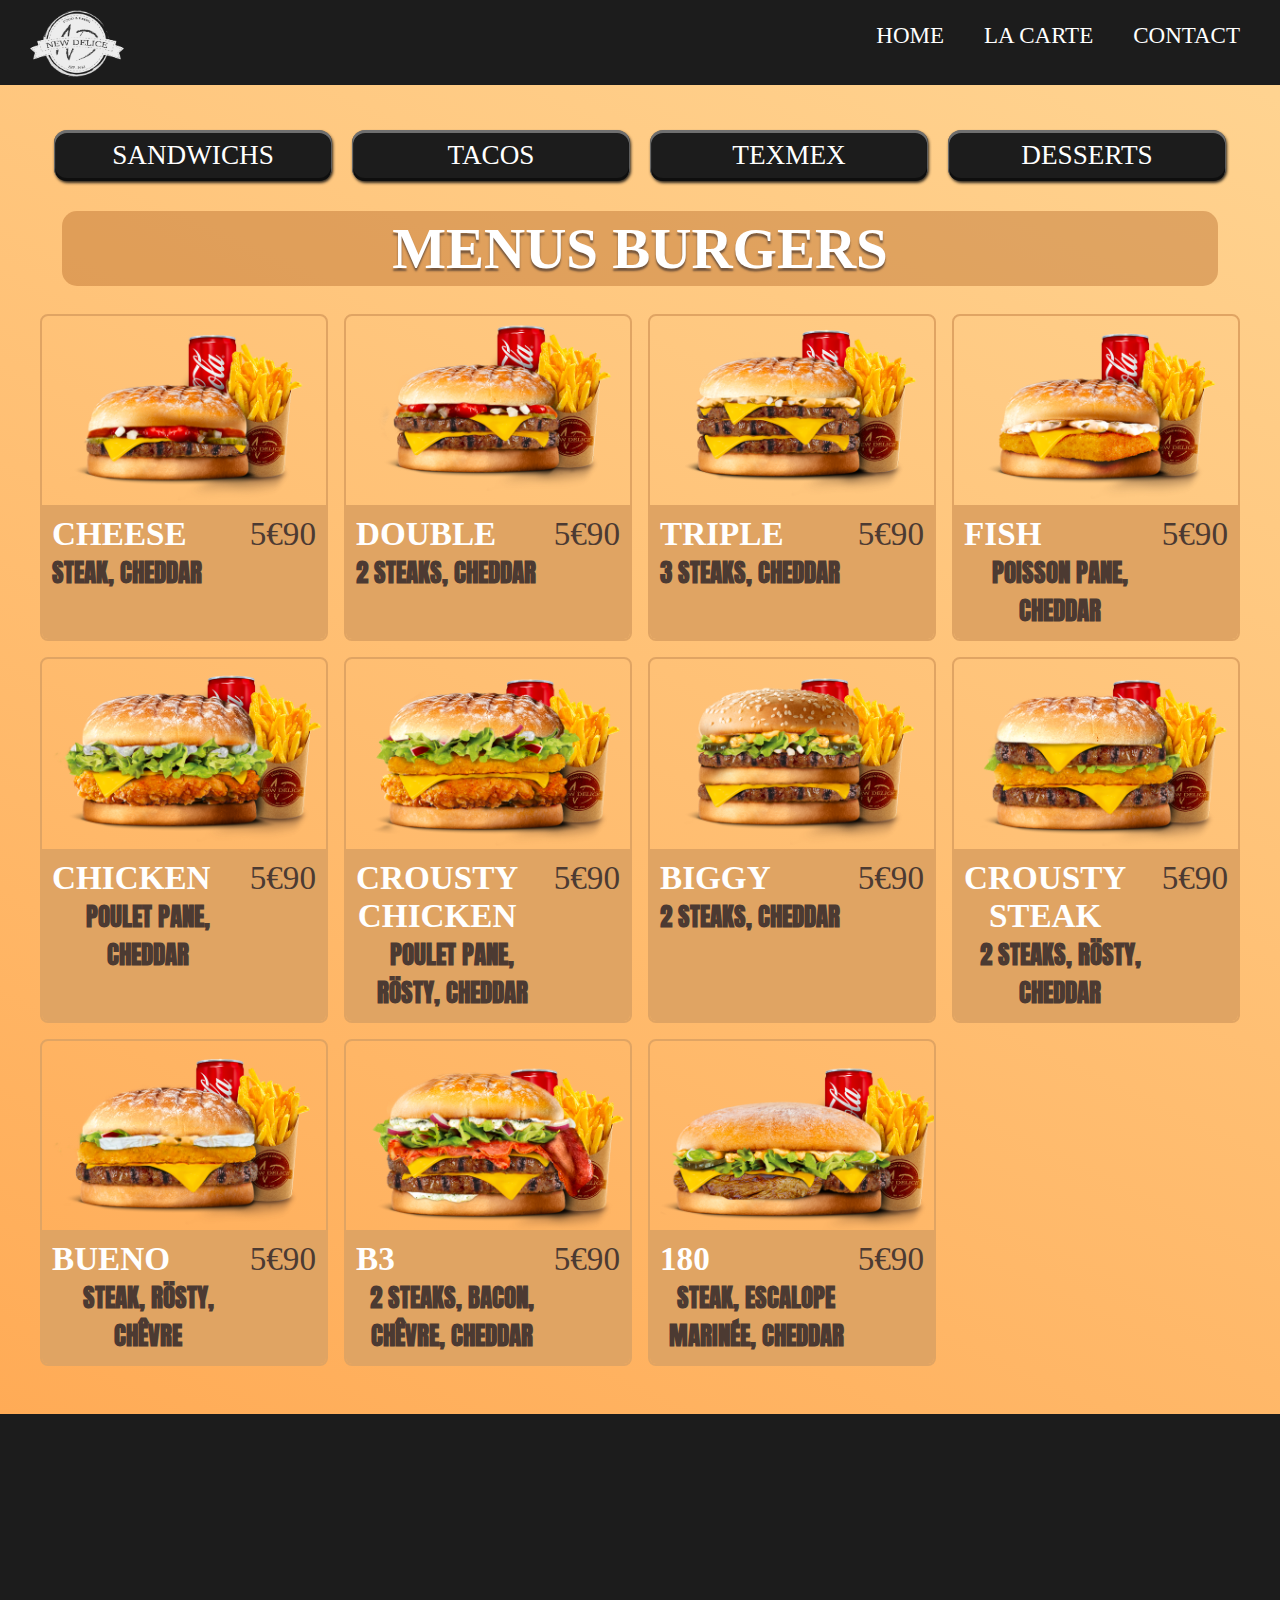
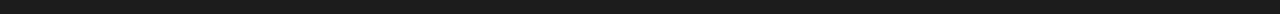
==== commit fb5c6397: "maj des ingredients" ====
--- a/burger.html
+++ b/burger.html
@@ -51,7 +51,7 @@
 <!-------- BODY CONTENT --------->
 
 	<div id="bodyContent">
-		<div id="mobileBar"><p>COMMANDEZ</p></div>
+		<div id="mobileBar"><a href="tel:+33650107137">COMMANDEZ</a></div>
 
 	<!----- RAYONS ----->
 
@@ -72,69 +72,127 @@
 		
 
 	<section id="sectionburger" class="menusection">
-		<div class="rayon">
+		<div class="rayon" oncontextmenu='return false;' onkeydown='return false;' onmousedown='return false;'>
 
 			<div class="produit">
 	    		<img class="imgproduit" src="img/produit/cheese.png" alt="Le menu burger double cheese" >
 						<div class="infos">
-							<h2 class="titleproduit">CHEESE</h2>
-							<h3 class="info">Steak, cheddar</h3>
+							<div class="titleandinfo">
+								<h2 class="titleproduit">CHEESE</h2>
+								<h3 class="info">Steak, cheddar</h3>
+							</div>
+							<p class="prix">5€90</p>
 						</div>
 	    	</div>
 
 		 	<div class="produit">
 	    		<img class="imgproduit" src="img/produit/doublecheese.png" alt="Le menu burger double cheese" >
-	    		<h2 class="titleproduit">DOUBLE</h2>
-	    		<h3 class="info">2 steaks, cheddar</h3>
-	  		</div>
-
-		  	<div class="produit">
+			    		<div class="infos">
+			    			<div class="titleandinfo">
+					    		<h2 class="titleproduit">DOUBLE</h2>
+					    		<h3 class="info">2 steaks, cheddar</h3>
+			    			</div>
+							<p class="prix">5€90</p>
+						</div>
+	  		</div>
+
+		 	<div class="produit">
 	    		<img class="imgproduit" src="img/produit/triplecheese.png" alt="Le menu burger double cheese" >
-	    		<h2 class="titleproduit">TRIPLE</h2>
-	    		<h3 class="info">3 steaks, cheddar</h3>
+			    		<div class="infos">
+			    			<div class="titleandinfo">
+					    		<h2 class="titleproduit">TRIPLE</h2>
+					    		<h3 class="info">3 steaks, cheddar</h3>
+					    		</div>
+							<p class="prix">5€90</p>
+						</div>
 	  		</div>
 
 	  		<div class="produit">
 	    		<img class="imgproduit" src="img/produit/fish.png" alt="Le menu burger double cheese">
-	    		<h2 class="titleproduit">FISH</h2>
-	    		<h3 class="info">Poisson pane, cheddar</h3>
+	    				<div class="infos">
+	    					<div class="titleandinfo">
+	    						<h2 class="titleproduit">FISH</h2>
+	    						<h3 class="info">Poisson pane, cheddar</h3>
+	    						</div>
+							<p class="prix">5€90</p>
+						</div>
 	  		</div>
 
 		  	<div class="produit">
 	    		<img class="imgproduit" src="img/produit/Chicken.png" alt="Le menu burger double cheese">
-	    		<h2 class="titleproduit">CHICKEN</h2>
-	    		<h3 class="info">poulet pane, cheddar</h3>
+	    				<div class="infos">
+	    					<div class="titleandinfo">
+	    						<h2 class="titleproduit">CHICKEN</h2>
+	    						<h3 class="info">poulet pane, cheddar</h3>
+	    						</div>
+							<p class="prix">5€90</p>
+						</div>
 	  		</div>
 
 		  	<div class="produit">
 	    		<img class="imgproduit" src="img/produit/croustychicken.png" alt="Le menu burger double cheese">
-	    		<h2 class="titleproduit">CROUSTY<br>CHICKEN</h2>
-	    		<h3 class="info">poulet pane, galette de pomme de cheddar</h3>
+	    				<div class="infos">
+	    					<div class="titleandinfo">
+	    						<h2 class="titleproduit">CROUSTY<br>CHICKEN</h2>
+	    						<h3 class="info">poulet pane, rösty, cheddar</h3>
+	    						</div>
+							<p class="prix">5€90</p>
+						</div>
 	  		</div>
 
 	  		<div class="produit">
 	    		<img class="imgproduit" src="img/produit/biggy.png" alt="Le menu burger double cheese"> 	
-	    		<h2 class="titleproduit">BIGGY</h2>
+	    				<div class="infos">
+	    					<div class="titleandinfo">
+	    						<h2 class="titleproduit">BIGGY</h2>
+	    						<h3 class="info">2 steaks, cheddar</h3>
+	    						</div>
+							<p class="prix">5€90</p>
+						</div>
 	  		</div>
 
 		 	<div class="produit">
 	    		<img class="imgproduit" src="img/produit/croustysteak.png" alt="Le menu burger double cheese">
+	    				<div class="infos">
+	    					<div class="titleandinfo">
 	    		<h2 class="titleproduit surdeuxlignes">CROUSTY<br>STEAK</h2>
+	    						<h3 class="info">2 steaks, rösty, cheddar</h3>
+	    						</div>
+							<p class="prix">5€90</p>
+						</div>
 	  		</div>
 
 		  	<div class="produit">
 	    		<img class="imgproduit" src="img/produit/bueno.png" alt="Le menu burger double cheese">
-	    		<h2 class="titleproduit">BUENO</h2>
+	    				<div class="infos">
+	    					<div class="titleandinfo">
+	    						<h2 class="titleproduit">BUENO</h2>
+	    						<h3 class="info">steak, rösty, chêvre</h3>
+	    						</div>
+							<p class="prix">5€90</p>
+						</div>
 	  		</div>
 
 	  		<div class="produit">
-	    		<img class="imgproduit" src="img/produit/B3.png" alt="Le menu burger double cheese"> 	
-	    		<h2 class="titleproduit">B3</h2>
+	    		<img class="imgproduit" src="img/produit/B3.png" alt="Le menu burger double cheese"> 
+	    				<div class="infos">
+	    					<div class="titleandinfo">	
+	    						<h2 class="titleproduit">B3</h2>
+	    						<h3 class="info">2 steaks, bacon, chêvre, cheddar</h3>
+	    						</div>
+							<p class="prix">5€90</p>
+						</div>
 	  		</div>
 
 		  	<div class="produit">
 	    		<img class="imgproduit" src="img/produit/180.png" alt="Le menu burger double cheese">
-	    		<h2 class="titleproduit">180</h2>
+	    				<div class="infos">
+	    					<div class="titleandinfo">
+	    						<h2 class="titleproduit">180</h2>
+	    						<h3 class="info">steak, escalope marinée, cheddar</h3>
+	    						</div>
+							<p class="prix">5€90</p>
+						</div>
 	  		</div>
 
   		</div>
--- a/style.css
+++ b/style.css
@@ -5,6 +5,11 @@
     font-family: 'Subtlecurves';
     src:url('SubtleCurves.woff2') format('woff2'),
         url('SubtleCurves.woff') format('woff');
+    font-weight: normal;
+    font-style: normal;
+
+    font-family: 'Anton';
+    src:url('AntonRegular.ttf') format('truetype');
     font-weight: normal;
     font-style: normal;
 }
@@ -143,7 +148,7 @@
 
 
 .hide{
-    transform: scale(0);
+    transform: scale(0); 
     opacity: 0;
 }
 
@@ -481,12 +486,23 @@
     flex-flow: row wrap;
 }
 
-.produit{
+/*.produit{
     position: relative;
     width: calc(50% - 14px);
     margin: 5px;
     border: solid 2px #e0a463;
     border-radius: 8px;
+}*/
+
+.produit{
+    overflow: hidden;
+    /* display: inline-grid; */
+    position: relative;
+    width: calc(50% - 14px);
+    border: solid 2px #e0a463;
+    border-radius: 8px;
+    margin: 5px;
+    align-content: center;
 }
 
 /*.produit::before{
@@ -504,20 +520,24 @@
 }*/
 
 
-.produit:hover::before, .produit:focus::before{
-    transform: scale(1.5);
-
-}
-
-
-.info{
-    font-family: 'Subtlecurves';
-    font-size: 13px;
-    color: rgb(171 91 30);
+
+.infos{
+    overflow: hidden;
+    display: flex;
+    padding-left: 10px;
+    padding-right: 10px;
+    padding-bottom: 10px;
+    padding-top: 10px;
+    background-color: #e0a463;
+    margin-top: 0;
+    flex-direction: row;
+    align-items: flex-start;
+    justify-content: space-between;
+    height: 100%;
 }
 
 .imgproduit{
-    width: 95%;
+    width: 100%;
     max-width: 300px;
     display: block;
     margin-left: auto;
@@ -526,7 +546,7 @@
 }
 
 
-.titleproduit {
+/*.titleproduit {
     font-family: 'Subtlecurves';
     font-size: 21px;
     margin-top: -12px;
@@ -534,17 +554,38 @@
     text-align: center;
     color: white;
     line-height: 25px;
-}
-
-
-.imgproduit:hover {
-    transform: scale(0.9)
-}
-
-.imgproduitclick{
-    transform: scale(0.90);
-}
-
+}*/
+
+.titleandinfo{
+    display: flex;
+    flex-direction: column;
+    align-items: flex-start;
+}
+
+.titleproduit{
+    font-family: 'Subtlecurves';
+    font-size: calc(14px + 1.5vw);
+    margin: 0 0 0px 0;
+    color: white;
+    padding: 0;
+}
+
+.info{
+    margin: 0;
+    padding: 0;
+    font-family: 'Anton';
+    font-size: calc(6px + 1.5vw);
+    color: rgb(76 58 50);
+    text-transform: uppercase;
+    justify-content: flex-start;
+}
+
+.prix{
+    font-size: calc(14px + 1.5vw);
+    font-family: 'Subtlecurves';
+    margin: 0 0 0 5px;
+    color: #4c3a32;
+}
 
 /*--------------FOOTER-------------*/
 footer{
@@ -553,9 +594,6 @@
     height: 200px;
     background-color: #1C1C1C; ;
 }
-
-
-
 
 
 
@@ -582,8 +620,37 @@
     padding-left: 28px;
 }
 
-
-
+/*-------------- SCREEN inférieur à 600 -------------*/
+@media screen and (max-width: 650px){
+
+body {
+    overflow-x: hidden;
+}
+
+.navbar{
+    display: none;
+}
+
+#littlenavbar{
+    display: block;
+}
+
+#mobileBar{
+display: flex;
+}
+
+#logo{
+    display: none;
+}
+
+.rayonLink {
+    width: calc(50% - 50px);
+    font-size: 20px;
+}
+
+}
+
+/*-------------- SCREEN 650 à 960 -------------*/
 @media screen and (min-width: 650px){
 
 .produit{
@@ -592,6 +659,7 @@
 }
 }
 
+/*-------------- SCREEN supérieur 960 -------------*/
 @media screen and (min-width: 960px){
 
 .produit{
@@ -603,38 +671,4 @@
 }
 
 
-/*--------------SCREEN 600-------------*/
-@media screen and (max-width: 600px){
-
-body {
-    overflow-x: hidden;
-}
-
-#mobileBar{
-display: flex;
-}
-
-#logo{
-    display: none;
-}
-
-.rayonLink {
-    width: calc(50% - 50px);
-    font-size: 20px;
-}
-
-.navbar{
-    display: none;
-}
-
-#littlenavbar{
-    display: block;
-}
-
-
-}
-
-@media screen and (min-width: 600px){
-
-
-}
+
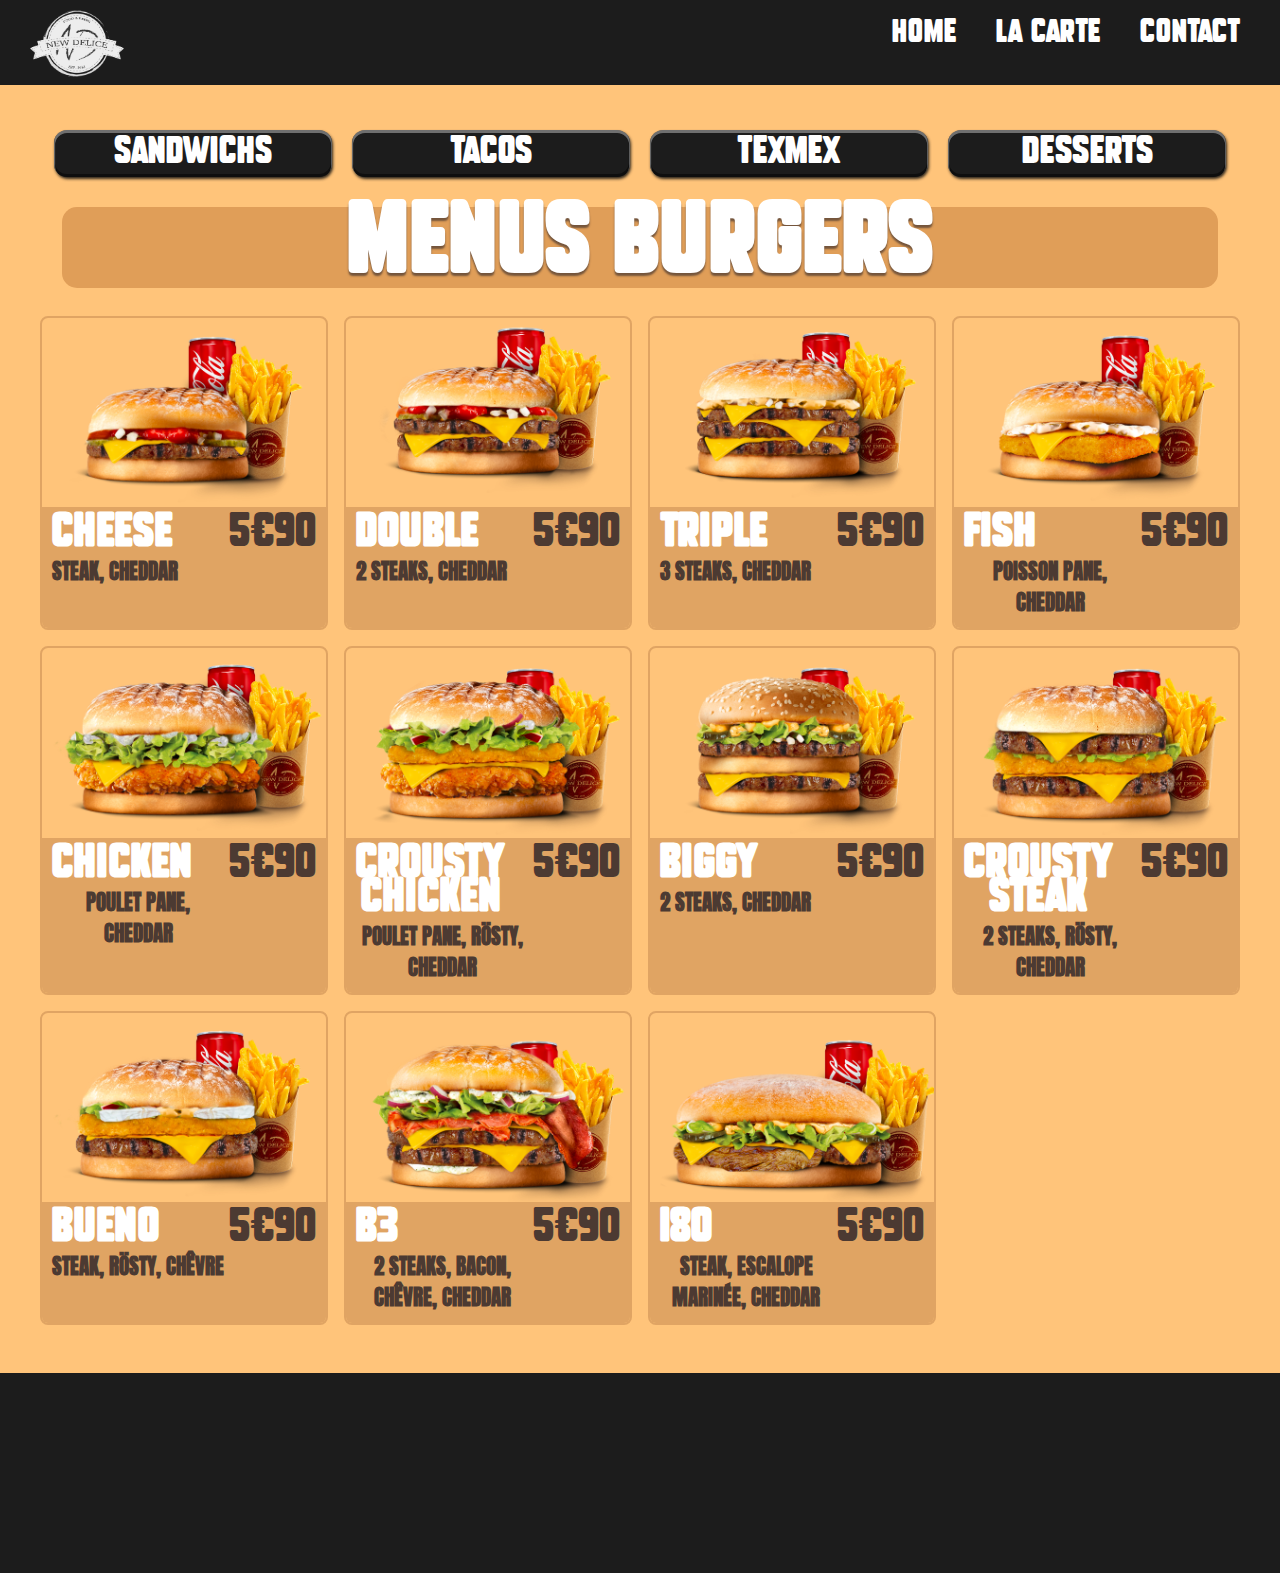
==== commit 8e068ccb: "mobilebar modif" ====
--- a/burger.html
+++ b/burger.html
@@ -51,7 +51,7 @@
 <!-------- BODY CONTENT --------->
 
 	<div id="bodyContent">
-		<div id="mobileBar"><a href="tel:+33650107137">COMMANDEZ</a></div>
+		<div id="mobileBar"><a href="tel:+33488000064">COMMANDEZ MAINTENANT</a></div>
 
 	<!----- RAYONS ----->
 
--- a/style.css
+++ b/style.css
@@ -7,7 +7,9 @@
         url('SubtleCurves.woff') format('woff');
     font-weight: normal;
     font-style: normal;
-
+}
+
+@font-face {
     font-family: 'Anton';
     src:url('AntonRegular.ttf') format('truetype');
     font-weight: normal;
@@ -398,7 +400,8 @@
     width: 100%;
     transition: filter 0.5s ease;
     overflow: hidden;
-    background: linear-gradient(205deg, rgb(255 213 147) 0%, rgb(255 171 86) 100%);
+    /* background: linear-gradient(205deg, rgb(255 213 147) 0%, rgb(255 171 86) 100%); */
+    background-color: #ffc47a;
 }
 
 .container{
@@ -465,8 +468,9 @@
 .titlesection {
     color: #ffffff;
     font-family: 'Subtlecurves';
-    font-size: 57px;
+    /* font-size: 57px; */
     margin: 4px;
+    font-size: calc(20px + 4vw);
     text-shadow: 0px 3px 2px #4c3a32ba;
     border-radius: 15px;
     margin-top: 25px;
@@ -495,14 +499,13 @@
 }*/
 
 .produit{
-    overflow: hidden;
-    /* display: inline-grid; */
+    /* display: flex; */
     position: relative;
     width: calc(50% - 14px);
     border: solid 2px #e0a463;
     border-radius: 8px;
     margin: 5px;
-    align-content: center;
+    overflow: hidden;
 }
 
 /*.produit::before{
@@ -524,10 +527,10 @@
 .infos{
     overflow: hidden;
     display: flex;
+    padding-top: 10px;
     padding-left: 10px;
     padding-right: 10px;
     padding-bottom: 10px;
-    padding-top: 10px;
     background-color: #e0a463;
     margin-top: 0;
     flex-direction: row;
@@ -560,12 +563,14 @@
     display: flex;
     flex-direction: column;
     align-items: flex-start;
+    justify-content: flex-start;
 }
 
 .titleproduit{
     font-family: 'Subtlecurves';
     font-size: calc(14px + 1.5vw);
-    margin: 0 0 0px 0;
+    /* font-size: 20px; */
+    margin: 0 0 5px 0;
     color: white;
     padding: 0;
 }
@@ -574,10 +579,10 @@
     margin: 0;
     padding: 0;
     font-family: 'Anton';
-    font-size: calc(6px + 1.5vw);
+    text-transform: uppercase;
+    /* font-size: 13px; */
+    font-size: calc(8px + 1vw);
     color: rgb(76 58 50);
-    text-transform: uppercase;
-    justify-content: flex-start;
 }
 
 .prix{
@@ -613,11 +618,14 @@
     align-items: center;
     background-color: black;
     width: 100%;
-    height: 26px;
-    font-family: impact;
-    color: white;
-    font-size: 13px;
-    padding-left: 28px;
+    height: 34px;
+    font-family: "Anton";
+    font-size: 19px;
+    display: flex;
+}
+
+#mobileBar a{
+    color:white
 }
 
 /*-------------- SCREEN inférieur à 600 -------------*/
@@ -635,9 +643,7 @@
     display: block;
 }
 
-#mobileBar{
-display: flex;
-}
+#mobileBar{display: flex;justify-content: center;flex-direction: row;}
 
 #logo{
     display: none;
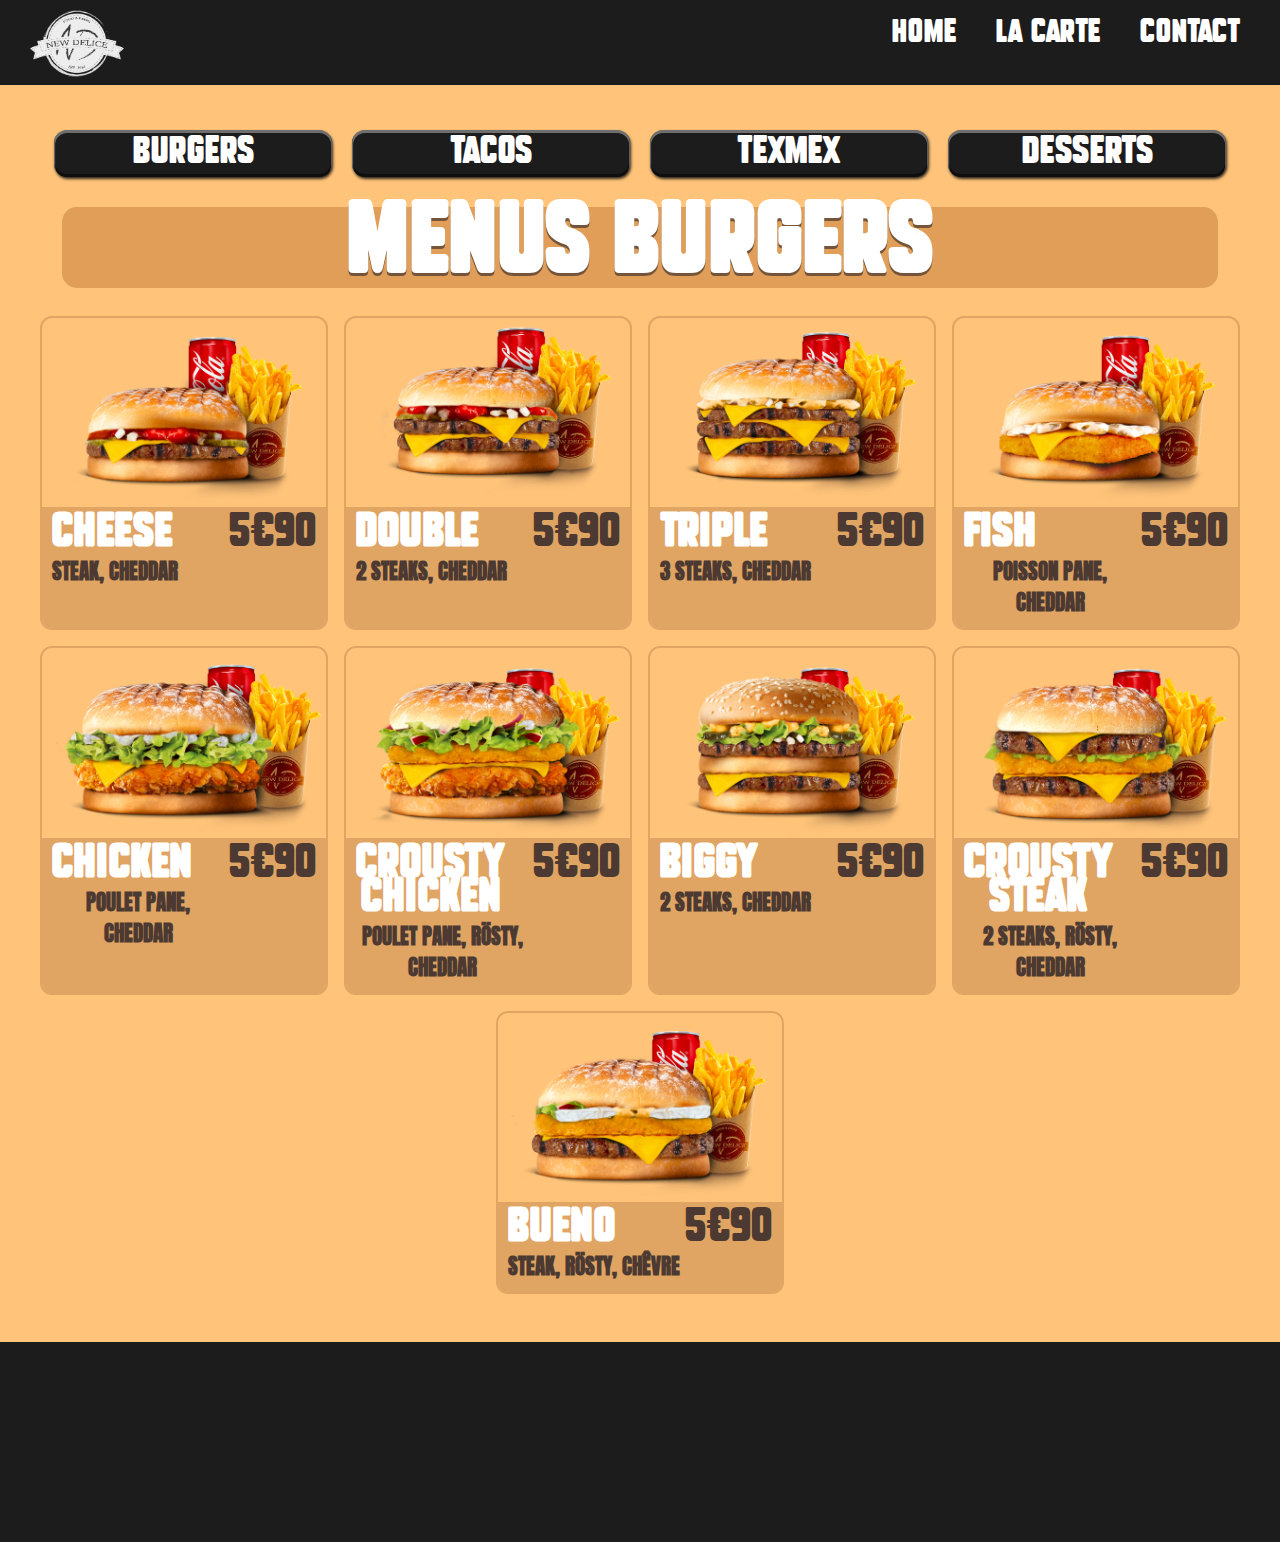
==== commit d464d100: "maj onglet avec openai" ====
--- a/burger.html
+++ b/burger.html
@@ -51,7 +51,10 @@
 <!-------- BODY CONTENT --------->
 
 	<div id="bodyContent">
-		<div id="mobileBar"><a href="tel:+33488000064">COMMANDEZ MAINTENANT</a></div>
+		<div id="mobileBar">
+			<svg id="iconCall" viewBox="0 0 492 492"><path d="M323.6,284.6h0s9.35,5.68,6.62,14.9c-6.41,28.15-25.06,35.69-48.15,30.5-22.72-5.1-49.92-23.61-72.59-46.43s-41.07-50.16-46.19-72.95c-5.2-23.14,2.19-41.79,29.94-48.11,9.22-2.73,14.88,6.59,14.9,6.62h0l20.18,27.73.11.13c6.11,9-7.18,20.74-12.81,27.06l-.11.11c-.17.18,1.05,1,1.05,1l.36.51c3.82,6.31,13.16,16.89,23.22,26.95,2,2,27.71,25.32,28.44,24.63l.11-.11c6.32-5.63,18.08-18.92,27.06-12.81l.13.11Z"/><path class="cls-1" d="M246.26,62.42A184.32,184.32,0,1,0,430.58,246.74,184.32,184.32,0,0,0,246.26,62.42Zm0,34A150.36,150.36,0,1,1,95.9,246.74,150.36,150.36,0,0,1,246.26,96.38Z"/></svg>
+			<a href="tel:+33488000064">COMMANDEZ MAINTENANT</a>
+		</div>
 
 	<!----- RAYONS ----->
 
@@ -59,16 +62,17 @@
 
 		<div class="section"> 
 			
-			<a class="rayonLink">SANDWICHS</a>
-			<a class="rayonLink">TACOS</a>
-			<a class="rayonLink">TEXMEX</a>
-			<a class="rayonLink">DESSERTS</a>
+			<a class="rayonLink" onclick="showContent('burgers')">BURGERS</a>
+			<a class="rayonLink" onclick="showContent('tacos')">TACOS</a>
+			<a class="rayonLink" onclick="showContent('texmex')">TEXMEX</a>
+			<a class="rayonLink" onclick="showContent('desserts')">DESSERTS</a>
 
 
 
 		</div>
 
-		<h1 class="titlesection">MENUS BURGERS</h1>
+<div id="content">
+<!-- 		<h1 class="titlesection">MENUS BURGERS</h1>
 		
 
 	<section id="sectionburger" class="menusection">
@@ -196,7 +200,10 @@
 	  		</div>
 
   		</div>
-	</section>
+	</section> -->
+
+
+</div>
 
 
 
@@ -218,6 +225,7 @@
 </footer>
 
 <script src="code.js"></script>
+
 </body>
 </html>
 
--- a/style.css
+++ b/style.css
@@ -471,7 +471,7 @@
     /* font-size: 57px; */
     margin: 4px;
     font-size: calc(20px + 4vw);
-    text-shadow: 0px 3px 2px #4c3a32ba;
+    text-shadow: 0px 3px 0px #4c3a32ba;
     border-radius: 15px;
     margin-top: 25px;
     margin: auto;
@@ -488,7 +488,9 @@
     position: relative;
     display: flex;
     flex-flow: row wrap;
-}
+    justify-content: space-evenly;
+}
+
 
 /*.produit{
     position: relative;
@@ -503,7 +505,7 @@
     position: relative;
     width: calc(50% - 14px);
     border: solid 2px #e0a463;
-    border-radius: 8px;
+    border-radius: 12px;
     margin: 5px;
     overflow: hidden;
 }
@@ -624,6 +626,13 @@
     display: flex;
 }
 
+#iconCall{
+    fill:white;
+    /* width: 440px; */
+    height: 35px;
+    width: auto;
+}
+
 #mobileBar a{
     color:white
 }
